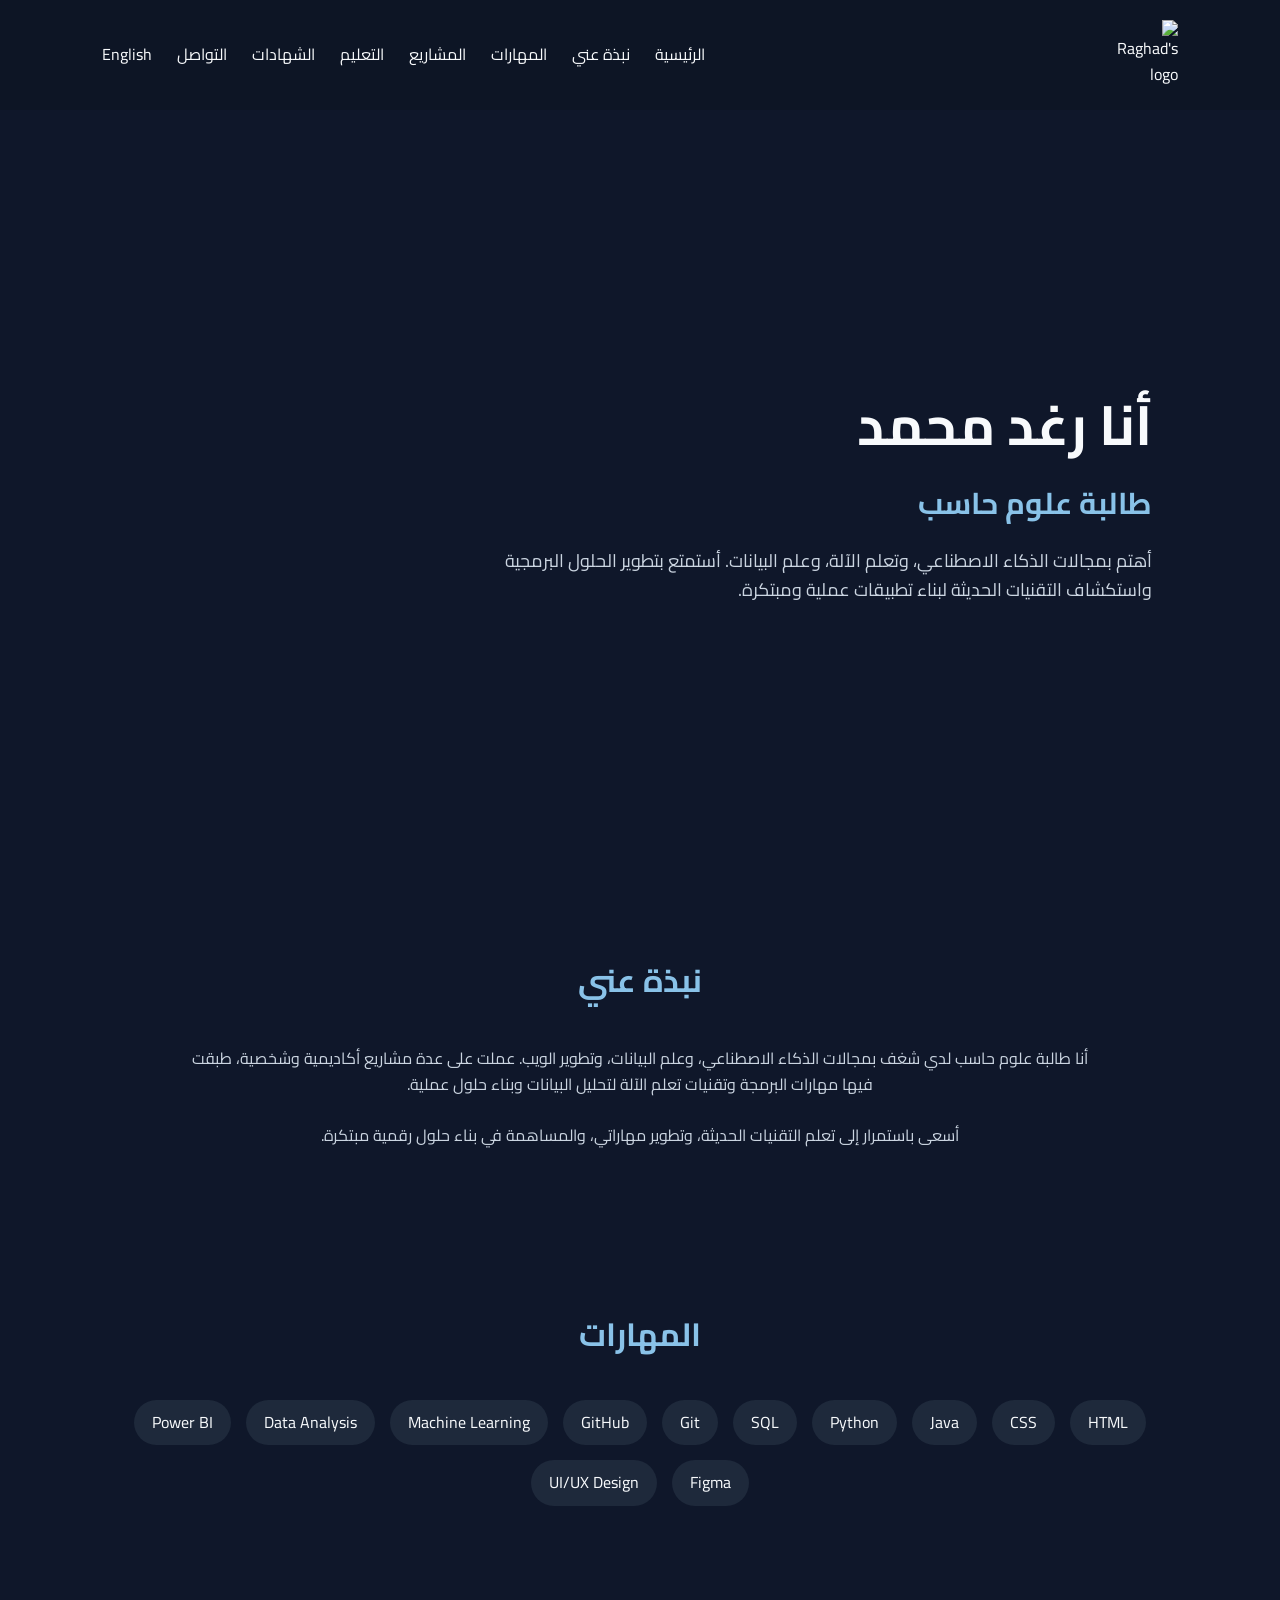
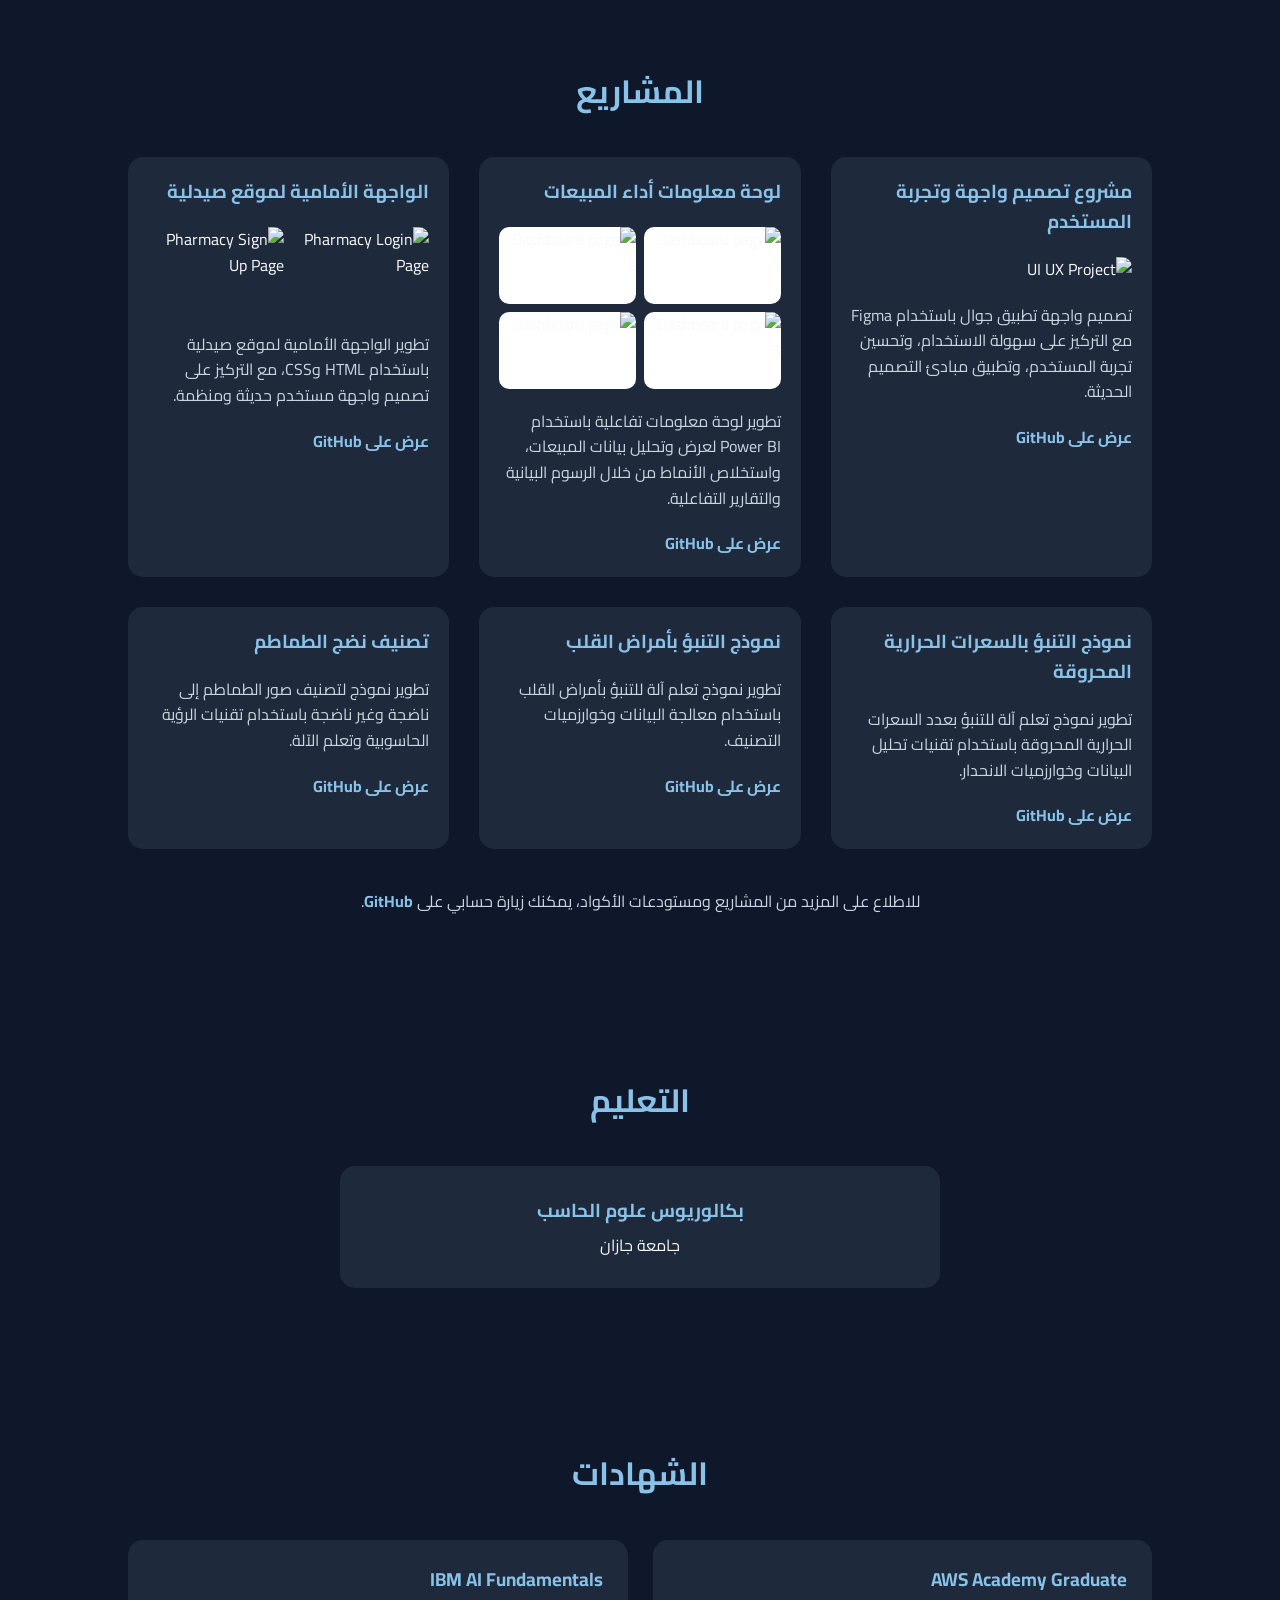
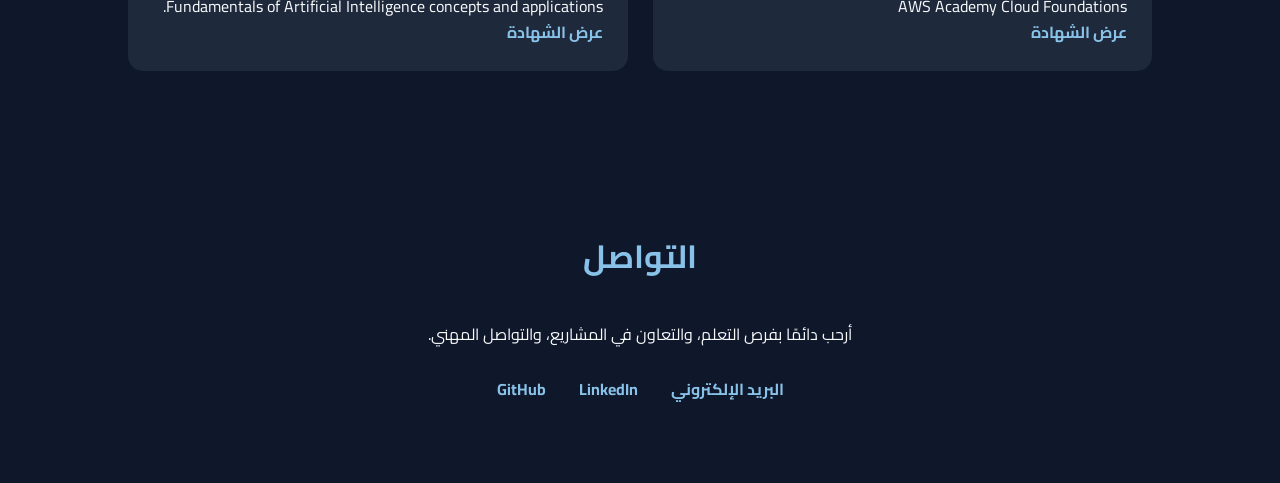
==== indexAR.html @ 0d6d3e80 "Add files via upload" ====
<!DOCTYPE html>
<html lang="ar" dir="rtl">
    <head>
        <meta charset="UTF-8">
        <meta name="viewport" content="width=device-width, initial-scale=1.0">
        <title> رغد محمد</title>
        <link rel="stylesheet" href="styleAR.css">
        <link href="https://fonts.googleapis.com/css2?family=Cairo:wght@400;600;700&display=swap" rel="stylesheet">
    </head>
    <body>
        <header>
            <nav>
                <img src="images/logo.png" alt="Raghad's logo">
                <ul>
                    <li><a href="#home">الرئيسية</a></li>
                    <li><a href="#about">نبذة عني</a></li>
                    <li><a href="#skills">المهارات</a></li>
                    <li><a href="#projects">المشاريع</a></li>
                    <li><a href="#education">التعليم</a></li>
                    <li><a href="#certificates">الشهادات</a></li>
                    <li><a href="#contact">التواصل</a></li>
                    <li><a href="indexEN.html">English</a></li>
                </ul>
            </nav>
        </header>

        <section id="home" class="intro">
            <div class="intro-content">
                <h1>أنا رغد محمد</h1>
                <h2>طالبة علوم حاسب</h2>
                <p>
                    أهتم بمجالات الذكاء الاصطناعي، وتعلم الآلة،
                    وعلم البيانات. أستمتع بتطوير الحلول البرمجية
                    واستكشاف التقنيات الحديثة لبناء تطبيقات عملية ومبتكرة.

                </p>
            </div>
        </section>

        <section id="about">
            <h2 class="section-title">نبذة عني</h2>
            <p class="about-text">
                أنا طالبة علوم حاسب لدي شغف بمجالات الذكاء الاصطناعي،
                وعلم البيانات، وتطوير الويب.

                عملت على عدة مشاريع أكاديمية وشخصية،
                طبقت فيها مهارات البرمجة وتقنيات تعلم الآلة
                لتحليل البيانات وبناء حلول عملية.
                <br><br>
                أسعى باستمرار إلى تعلم التقنيات الحديثة،
                وتطوير مهاراتي، والمساهمة في بناء حلول رقمية مبتكرة.
            </p>
        </section>

        <section id="skills">
                <h2 class="section-title">المهارات</h2>
                <div class="skills">
                    <span>HTML</span>
                    <span>CSS</span>
                    <span>Java</span>
                    <span>Python</span>
                    <span>SQL</span>
                    <span>Git</span>
                    <span>GitHub</span>
                    <span>Machine Learning</span>
                    <span>Data Analysis</span>
                    <span>Power BI</span>
                    <span>Figma</span>
                    <span>UI/UX Design</span>
                </div>  
        </section>

        <section id="projects">
                <h2 class="section-title">المشاريع</h2>
                <div class="projects-container">
                    <div class="project-card">
                        <h3>مشروع تصميم واجهة وتجربة المستخدم</h3>
                        <img src="images/uiux.png" alt="UI UX Project">
                        <p>
                            تصميم واجهة تطبيق جوال باستخدام Figma
                            مع التركيز على سهولة الاستخدام،
                            وتحسين تجربة المستخدم،
                            وتطبيق مبادئ التصميم الحديثة.
                        </p>
                        <a href="https://github.com/raghad-o/AlRobot-UI-UX" class="project-link">
                            عرض على GitHub</a>
                    </div>
                    <div class="project-card">
                        <h3>لوحة معلومات أداء المبيعات</h3>
                        <div class="project-image-grid">
                            <img src="images/dashboard1.png" alt="Dashboard page 1">
                            <img src="images/dashboard2.png" alt="Dashboard page 2">
                            <img src="images/dashboard3.png" alt="Dashboard page 3">
                            <img src="images/dashboard4.png" alt="Dashboard page 4">
                        </div>
                        <p>
                            تطوير لوحة معلومات تفاعلية باستخدام Power BI
                            لعرض وتحليل بيانات المبيعات،
                            واستخلاص الأنماط من خلال الرسوم البيانية
                            والتقارير التفاعلية.
                        </p>
                        <a href="https://github.com/raghad-o/powerbi-sales-dashboard" class="project-link">
                            عرض على GitHub</a>
                    </div>

                    <div class="project-card">
                        <h3>الواجهة الأمامية لموقع صيدلية</h3>
                        <div class="pharmacy-images">
                            <img src="images/pharmacy-login.png" alt="Pharmacy Login Page">
                            <img src="images/pharmacy-signup.png" alt="Pharmacy Sign Up Page">
                        </div>
                        <p>
                            تطوير الواجهة الأمامية لموقع صيدلية باستخدام HTML وCSS، 
                            مع التركيز على تصميم واجهة مستخدم حديثة ومنظمة.
                        </p>
                        <a href="https://github.com/raghad-o/Pharmacy-Management-System/tree/main/Web-Version" class="project-link">
                            عرض على GitHub</a>
                    </div>

                    <div class="project-card">
                        <h3>نموذج التنبؤ بالسعرات الحرارية المحروقة</h3>
                        
                        <p>
                            تطوير نموذج تعلم آلة للتنبؤ
                            بعدد السعرات الحرارية المحروقة
                            باستخدام تقنيات تحليل البيانات
                            وخوارزميات الانحدار.
                        </p>
                        <a href="https://github.com/raghad-o/Calories-Burnt-Prediction-ML" class="project-link">
                            عرض على GitHub</a>
                    </div>
                    <div class="project-card">
                        <h3>نموذج التنبؤ بأمراض القلب</h3>

                        <p>
                            تطوير نموذج تعلم آلة
                            للتنبؤ بأمراض القلب
                            باستخدام معالجة البيانات
                            وخوارزميات التصنيف.
                        </p>

                        <a href="https://github.com/raghad-o/Heart-Disease-ML-Project" class="project-link">
                            عرض على GitHub</a>
                    </div>
                    <div class="project-card">
                        <h3>تصنيف نضج الطماطم</h3>

                        <p>
                            تطوير نموذج لتصنيف صور الطماطم
                            إلى ناضجة وغير ناضجة
                            باستخدام تقنيات الرؤية الحاسوبية
                            وتعلم الآلة.
                        </p>

                        <a href="https://github.com/raghad-o/Tomato-Ripeness-Classification" class="project-link">
                            عرض على GitHub</a>
                    </div>


                </div>
                <p class="github-text">
                    <p class="github-text">
                        للاطلاع على المزيد من المشاريع ومستودعات الأكواد،
                        يمكنك زيارة حسابي على 
                        <a href="https://github.com/raghad-o">GitHub</a>.
                </p>
        </section>

        <section id="education">
            <h2 class="section-title">التعليم</h2>
            <div class="education-card">
                <h3>بكالوريوس علوم الحاسب</h3>
                <p>جامعة جازان</p>
            </div> 
        </section>

        <section id="certificates">
            <h2 class="section-title">الشهادات</h2>
                <div class="certificates-container">
                    <div class="certificate-card">
                        <h3>AWS Academy Graduate</h3>
                        <p>
                            AWS Academy Cloud Foundations
                        </p>
                        <a href="https://www.credly.com/badges/de8de2fe-9b7c-43df-b76d-973e72aba5af/public_url" class="project-link">
                                عرض الشهادة
                        </a>
                    </div>

                    <div class="certificate-card">
                        <h3>IBM AI Fundamentals</h3>
                        <p>
                            Fundamentals of Artificial Intelligence concepts
                            and applications.
                        </p>
                        <a href="https://www.credly.com/badges/4e13ff14-e4bb-4146-bb6b-7681e8df4a82/public_url" class="project-link">
                                عرض الشهادة
                        </a>
                    </div>
            </div>
        </section>

        <section id="contact">
            <h2 class="section-title">التواصل</h2>
            <p>
                أرحب دائمًا بفرص التعلم،
                والتعاون في المشاريع،
                والتواصل المهني.
            </p>

            <div class="contact-links">
                <a href="mailto:r.oteef@gmail.com">
                    البريد الإلكتروني
                </a>

                <a href="https://github.com/raghad-o">
                    GitHub
                </a>

                <a href="https://www.linkedin.com/in/raghad-oteef/">
                    LinkedIn
                </a>
            </div>
        </section>
    </body>
</html>
---- styleAR.css ----
:root {
    --bg-color: #0f172a;
    --header-color: #0d1525;
    --card-color: #1e293b;
    --primary-color: #89c2e8;
    --secondary-color: #d6ebfa;
    --text-color: #f8fafc;
    --muted-color: #cbd5e1;
}
*{
    margin: 0;
    padding: 0;
    box-sizing: border-box;
    font-family: "Cairo", Arial, sans-serif;
}
html {
    scroll-behavior: smooth;
}
body {
    background-color: var(--bg-color);
    color: var(--text-color);
    line-height: 1.6;
}

/* Navigation */
header {
    background-color: var(--header-color);
    padding: 20px 8%;
    position: sticky;
    top: 0;
    z-index: 100;
}

nav {
    display: flex;
    justify-content: space-between;
    align-items: center;
}

nav img {
    order: 1;
    width: 70px;
    height: 70px;
    object-fit: contain;
}

nav ul {
    order: 2;
    list-style: none;
    display: flex;
    gap: 25px;
}

nav ul li a {
    color: var(--text-color);
    text-decoration: none;
    transition: 0.3s;
}

nav ul li a:hover {
    color: var(--primary-color);
}

/* Sections */
section {
    padding: 80px 10%;
    scroll-margin-top: 100px;
}

.section-title {
    text-align: center;
    font-size: 32px;
    color: var(--primary-color);
    margin-bottom: 40px;
}

/* Home */
.intro {
    min-height: 85vh;
    display: flex;
    align-items: center;
}

.intro-content {
    max-width: 700px;
}

.intro h1 {
    font-size: 55px;
    margin-bottom: 10px;
}

.intro h2 {
    color: var(--primary-color);
    font-size: 30px;
}

.intro p {
    margin-top: 20px;
    font-size: 18px;
    color: var(--muted-color);
}

/* About */
.about-text {
    max-width: 900px;
    margin: auto;
    text-align: center;
    color: var(--muted-color);
}

/* Skills */
.skills {
    display: flex;
    flex-wrap: wrap;
    justify-content: center;
    gap: 15px;
}

.skills span {
    background-color: var(--card-color);
    padding: 10px 18px;
    border-radius: 25px;
    font-size: 16px;
    transition: 0.3s;
}

.skills span:hover {
    background-color: var(--primary-color);
    color: var(--bg-color);
}

/* Projects */
.projects-container {
    display: grid;
    grid-template-columns: repeat(auto-fit, minmax(300px, 1fr));
    gap: 30px;
}

.project-card {
    background-color: var(--card-color);
    border-radius: 15px;
    padding: 20px;
    transition: 0.3s;
}

.project-card:hover {
    transform: translateY(-5px);
}

.project-card h3 {
    color: var(--primary-color);
    margin-bottom: 20px;
}

.project-card p {
    color: var(--muted-color);
    margin: 20px 0;
}

.project-card img {
    width: 100%;
    border-radius: 10px;
}

/* Dashboard Images */
.project-image-grid {
    display: grid;
    grid-template-columns: repeat(2, 1fr);
    gap: 8px;
}
.project-image-grid img {
     width: 100%;
    aspect-ratio: 16 / 9;
    object-fit: contain;
    background-color: white;
    border-radius: 10px;
}

/* Pharmacy Images */
.pharmacy-images {
    display: grid;
    grid-template-columns: repeat(2, 1fr);
    gap: 10px;
}

.pharmacy-images img {
    width: 100%;
    aspect-ratio: 8 / 5;
    object-fit: contain;
    border-radius: 10px;
}

/* Links */
.project-link {
    color: var(--primary-color);
    text-decoration: none;
    font-weight: bold;
}

.project-link:hover {
    text-decoration: underline;
}

.github-text {
    text-align: center;
    margin-top: 40px;
    color: var(--muted-color);
}

.github-text a {
    color: var(--primary-color);
    text-decoration: none;
    font-weight: bold;
}

.github-text a:hover {
    text-decoration: underline;
}

/* Education */
.education-card {
    background-color: var(--card-color);
    max-width: 600px;
    margin: auto;
    padding: 30px;
    text-align: center;
    border-radius: 15px;
}

.education-card h3 {
    color: var(--primary-color);
    margin-bottom: 7px;
}

/* Certificates */
.certificates-container {
    display: grid;
    grid-template-columns: repeat(auto-fit, minmax(250px, 1fr));
    gap: 25px;
}

.certificate-card {
    background-color: var(--card-color);
    padding: 25px;
    border-radius: 15px;
}

.certificate-card h3 {
    color: var(--primary-color);
}

/* Contact */
#contact {
    text-align: center;
}

.contact-links {
    margin-top: 30px;
}

.contact-links a {
    color: var(--primary-color);
    text-decoration: none;
    margin: 15px;
    font-weight: bold;
}

/* Responsive */
@media(max-width: 768px) {
    nav {
        flex-direction: column;
        gap: 20px;
    }

    nav ul {
        flex-wrap: wrap;
        justify-content: center;
    }

    .intro h1 {
        font-size: 40px;
    }

    .pharmacy-images {
        grid-template-columns: 1fr;
    }

    .project-image-grid {
        grid-template-columns: 1fr;
    }

}
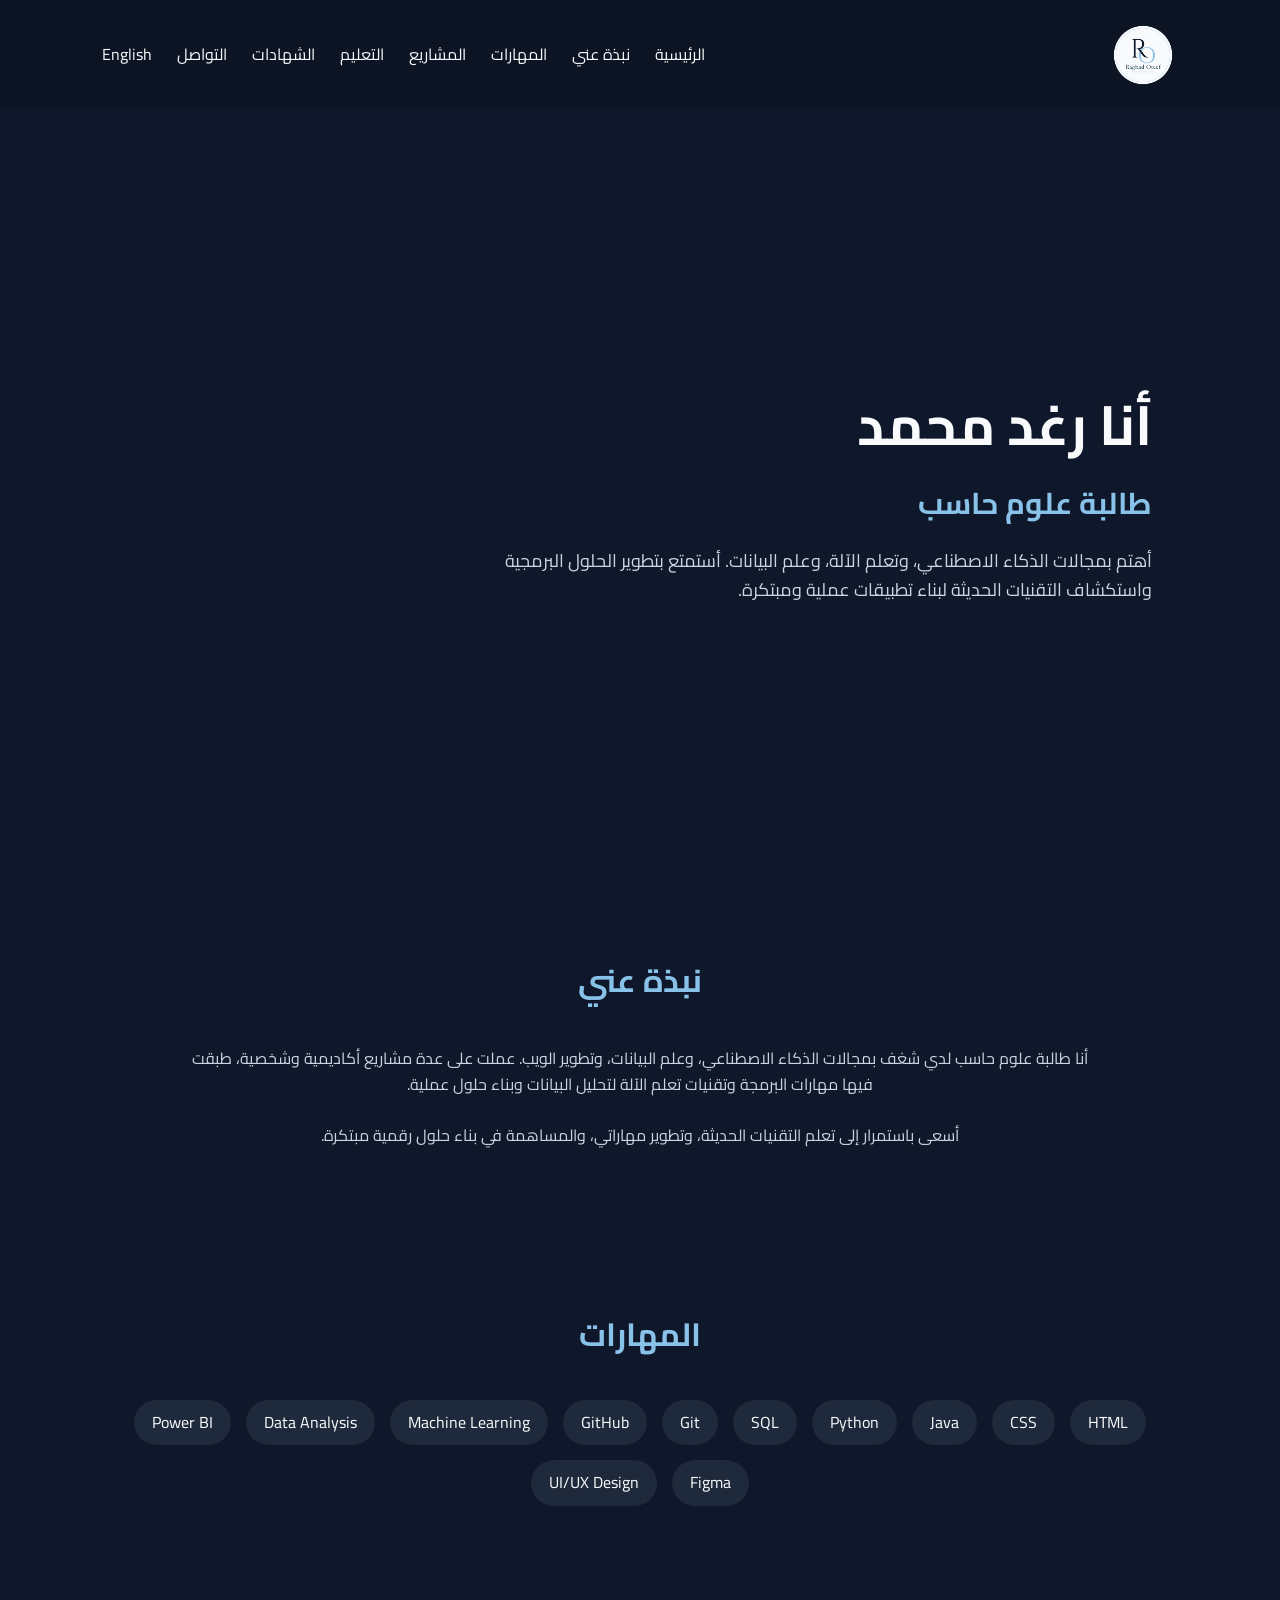
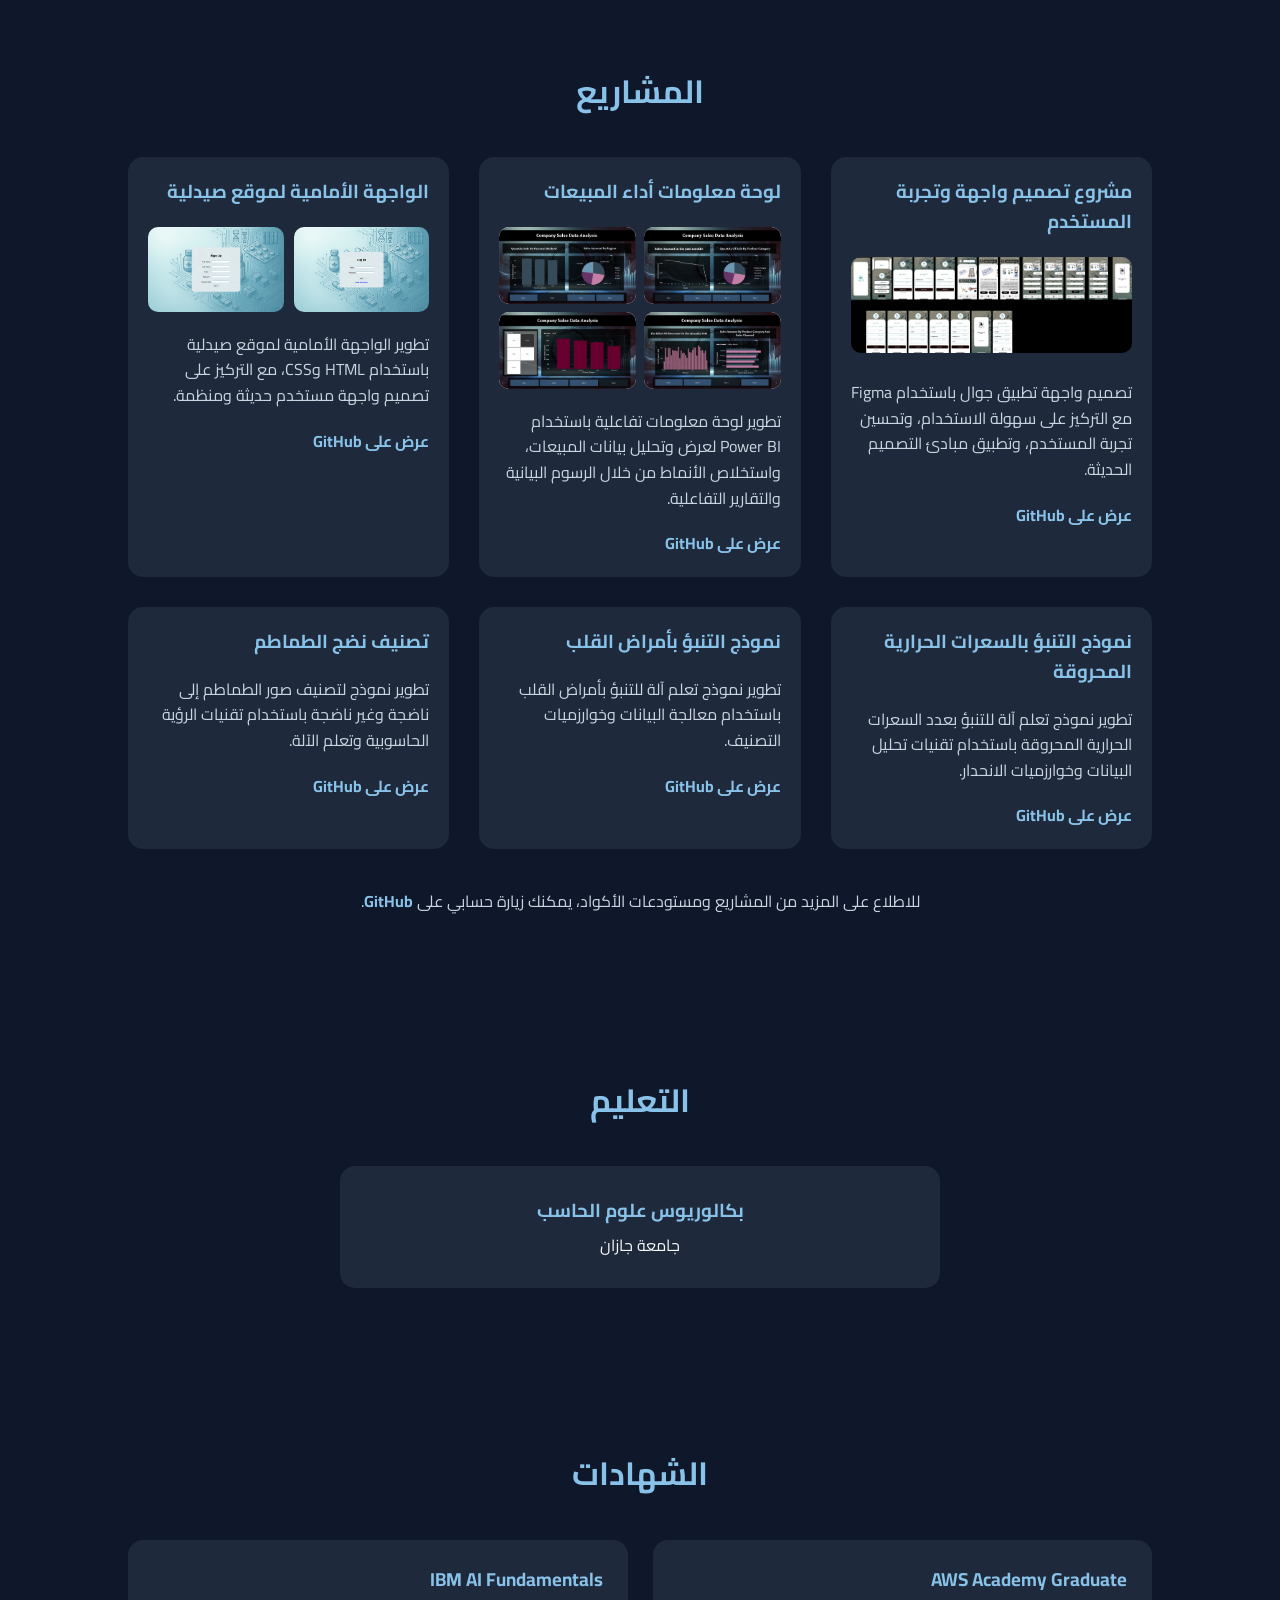
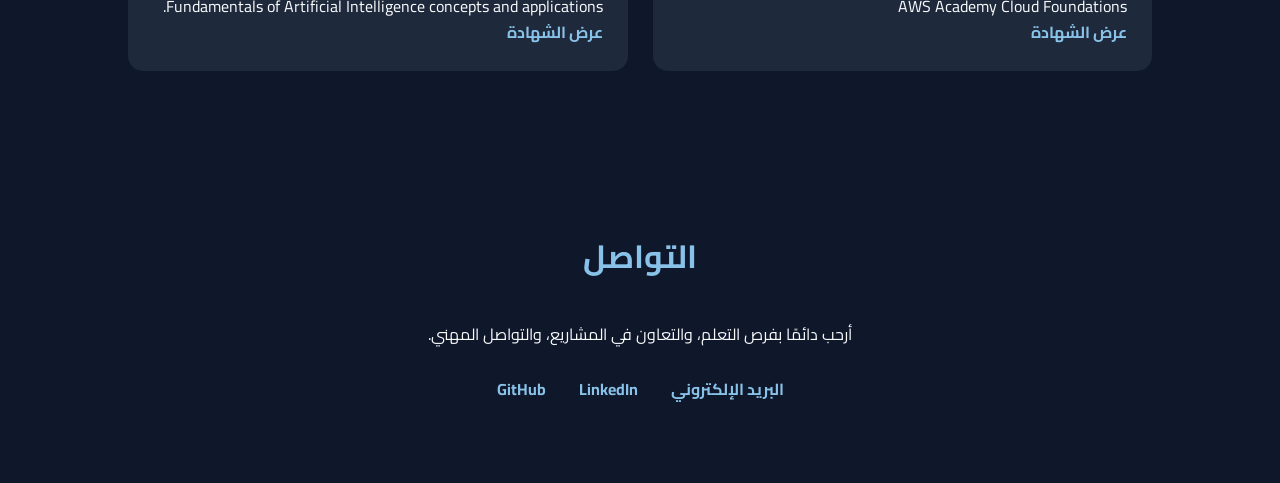
==== commit 1fefefee: "Update indexAR.html" ====
--- a/indexAR.html
+++ b/indexAR.html
@@ -19,7 +19,7 @@
                     <li><a href="#education">التعليم</a></li>
                     <li><a href="#certificates">الشهادات</a></li>
                     <li><a href="#contact">التواصل</a></li>
-                    <li><a href="indexEN.html">English</a></li>
+                    <li><a href="index.html">English</a></li>
                 </ul>
             </nav>
         </header>
@@ -223,4 +223,4 @@
             </div>
         </section>
     </body>
-</html>+</html>
